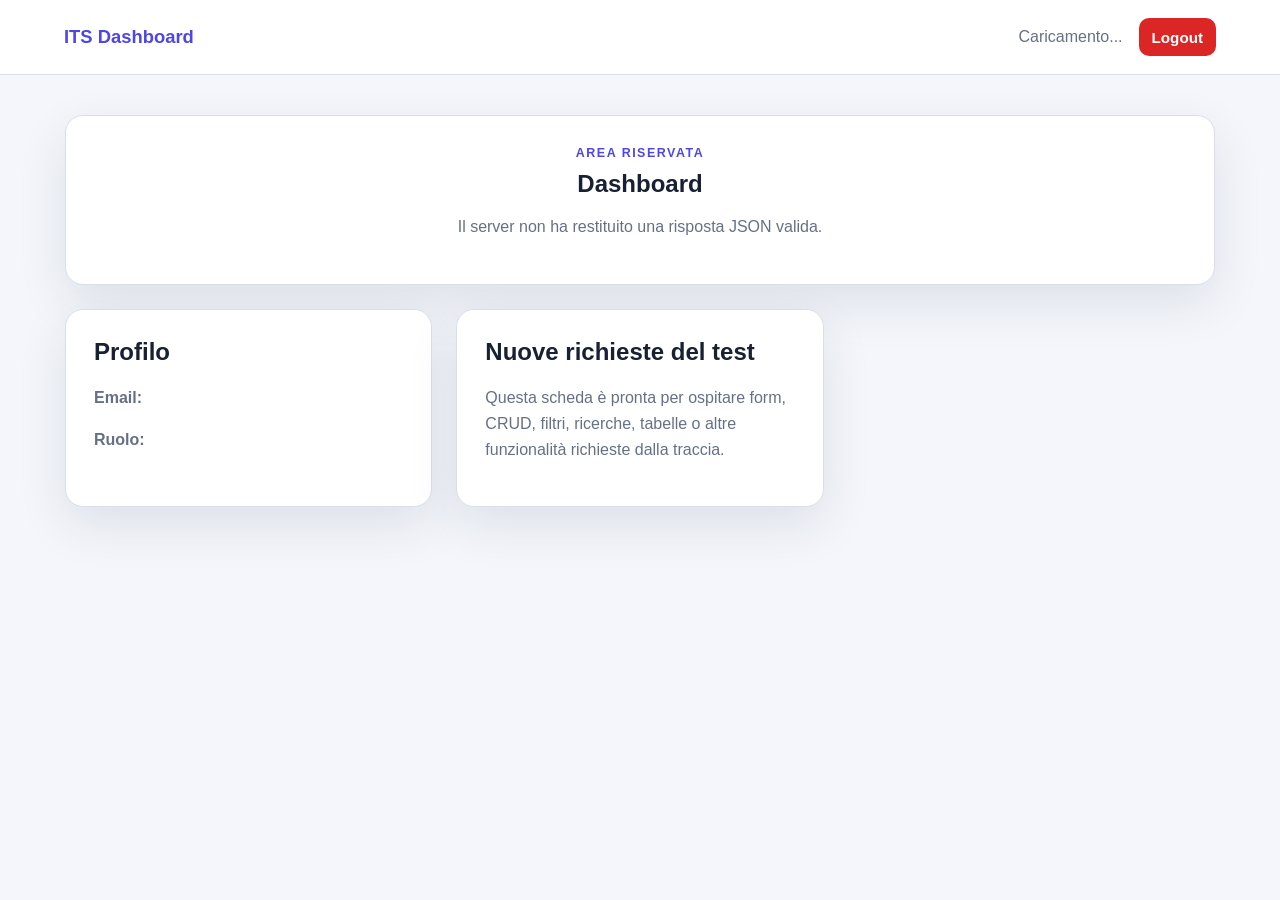
==== frontend/dashboard.html @ 858fab60 "Primo commit progetto full stack" ====
<!DOCTYPE html>
<html lang="it">
<head>
    <meta charset="UTF-8">
    <meta name="viewport" content="width=device-width, initial-scale=1.0">
    <title>Dashboard</title>
    <link rel="stylesheet" href="assets/style.css">
</head>
<body class="dashboard-page">
    <header class="topbar">
        <a class="brand" href="dashboard.html">ITS Dashboard</a>

        <div class="user-area">
            <span id="user-summary">Caricamento...</span>
            <button id="logout-button" class="button button-small button-danger" type="button">Logout</button>
        </div>
    </header>

    <main class="dashboard-container">
        <section class="welcome">
            <p class="eyebrow">Area riservata</p>
            <h1 id="welcome-title">Dashboard</h1>
            <p id="welcome-text"></p>
        </section>

        <section class="dashboard-grid">
            <article class="dashboard-card">
                <h2>Profilo</h2>
                <p><strong>Email:</strong> <span id="profile-email"></span></p>
                <p><strong>Ruolo:</strong> <span id="profile-role"></span></p>
            </article>

            <article class="dashboard-card">
                <h2>Nuove richieste del test</h2>
                <p>
                    Questa scheda è pronta per ospitare form, CRUD, filtri,
                    ricerche, tabelle o altre funzionalità richieste dalla traccia.
                </p>
                <div id="future-feature"></div>
            </article>

            <article id="admin-card" class="dashboard-card admin-card hidden">
                <span class="badge">Solo admin</span>
                <h2>Gestione utenti</h2>
                <p>Questa sezione usa un endpoint accessibile solo agli amministratori.</p>

                <div class="table-wrapper">
                    <table>
                        <thead>
                            <tr>
                                <th>ID</th>
                                <th>Nome</th>
                                <th>Email</th>
                                <th>Ruolo</th>
                            </tr>
                        </thead>
                        <tbody id="users-table-body"></tbody>
                    </table>
                </div>
            </article>
        </section>
    </main>

    <script src="js/config.js"></script>
    <script src="js/dashboard.js"></script>
</body>
</html>
---- frontend/assets/style.css ----
* {
    box-sizing: border-box;
}

:root {
    --background: #f4f6fb;
    --surface: #ffffff;
    --text: #182033;
    --muted: #667085;
    --primary: #4f46e5;
    --primary-dark: #3730a3;
    --danger: #dc2626;
    --border: #d9deea;
    --success-bg: #ecfdf3;
    --success-text: #166534;
    --error-bg: #fef2f2;
    --error-text: #991b1b;
    --shadow: 0 18px 50px rgba(27, 37, 65, 0.10);
}

body {
    margin: 0;
    min-height: 100vh;
    font-family: Arial, Helvetica, sans-serif;
    color: var(--text);
    background: var(--background);
}

.auth-page {
    display: flex;
    align-items: center;
    justify-content: center;
    padding: 40px 20px;
}

.auth-wrapper {
    width: min(100%, 1050px);
}

.page-header,
.welcome {
    text-align: center;
}

.page-header {
    margin-bottom: 24px;
}

.page-header h1,
.welcome h1 {
    margin: 6px 0 10px;
}

.page-header p,
.welcome p,
.dashboard-card p {
    color: var(--muted);
    line-height: 1.6;
}

.eyebrow {
    margin: 0;
    color: var(--primary) !important;
    font-size: 0.78rem;
    font-weight: 700;
    letter-spacing: 0.12em;
    text-transform: uppercase;
}

.auth-grid,
.dashboard-grid {
    display: grid;
    gap: 24px;
}

.auth-grid {
    grid-template-columns: repeat(2, minmax(0, 1fr));
}

.card,
.dashboard-card,
.welcome {
    padding: 28px;
    border: 1px solid var(--border);
    border-radius: 18px;
    background: var(--surface);
    box-shadow: var(--shadow);
}

.card h2,
.dashboard-card h2 {
    margin-top: 0;
}

.form-group {
    display: grid;
    gap: 7px;
    margin-bottom: 17px;
}

label {
    font-size: 0.93rem;
    font-weight: 700;
}

input[type="text"],
input[type="email"],
input[type="password"] {
    width: 100%;
    padding: 12px 14px;
    border: 1px solid var(--border);
    border-radius: 10px;
    background: #fff;
    color: var(--text);
    font-size: 1rem;
    outline: none;
}

input:focus {
    border-color: var(--primary);
    box-shadow: 0 0 0 3px rgba(79, 70, 229, 0.15);
}

small {
    min-height: 18px;
}

.valid-text {
    color: var(--success-text);
}

.invalid-text {
    color: var(--error-text);
}

.checkbox-row {
    display: flex;
    align-items: center;
    gap: 10px;
    margin: 5px 0 20px;
    font-weight: 500;
}

.button {
    display: inline-flex;
    align-items: center;
    justify-content: center;
    min-height: 44px;
    padding: 10px 18px;
    border: 0;
    border-radius: 10px;
    background: var(--primary);
    color: white;
    font-size: 0.95rem;
    font-weight: 700;
    text-decoration: none;
    cursor: pointer;
}

.button:hover {
    background: var(--primary-dark);
}

.button-small {
    min-height: 38px;
    padding: 8px 13px;
}

.button-danger {
    background: var(--danger);
}

.button-danger:hover {
    background: #991b1b;
}

.message {
    margin-bottom: 20px;
    padding: 14px 18px;
    border-radius: 12px;
}

.message-error {
    background: var(--error-bg);
    color: var(--error-text);
}

.message-success {
    background: var(--success-bg);
    color: var(--success-text);
}

.hidden {
    display: none !important;
}

.topbar {
    display: flex;
    align-items: center;
    justify-content: space-between;
    gap: 20px;
    padding: 18px clamp(20px, 5vw, 70px);
    background: var(--surface);
    border-bottom: 1px solid var(--border);
}

.brand {
    color: var(--primary);
    font-size: 1.15rem;
    font-weight: 800;
    text-decoration: none;
}

.user-area {
    display: flex;
    align-items: center;
    gap: 16px;
    color: var(--muted);
}

.dashboard-container {
    width: min(1150px, calc(100% - 40px));
    margin: 40px auto;
}

.welcome {
    margin-bottom: 24px;
}

.dashboard-grid {
    grid-template-columns: repeat(3, minmax(0, 1fr));
}

.admin-card {
    border-color: #c7d2fe;
    background: #eef2ff;
}

.badge {
    display: inline-block;
    margin-bottom: 12px;
    padding: 5px 9px;
    border-radius: 999px;
    background: #c7d2fe;
    color: #3730a3;
    font-size: 0.75rem;
    font-weight: 800;
    text-transform: uppercase;
}

.table-wrapper {
    overflow-x: auto;
}

table {
    width: 100%;
    border-collapse: collapse;
}

th,
td {
    padding: 10px;
    border-bottom: 1px solid var(--border);
    text-align: left;
    white-space: nowrap;
}

@media (max-width: 850px) {
    .auth-grid,
    .dashboard-grid {
        grid-template-columns: 1fr;
    }

    .topbar {
        align-items: flex-start;
        flex-direction: column;
    }

    .user-area {
        width: 100%;
        justify-content: space-between;
    }
}
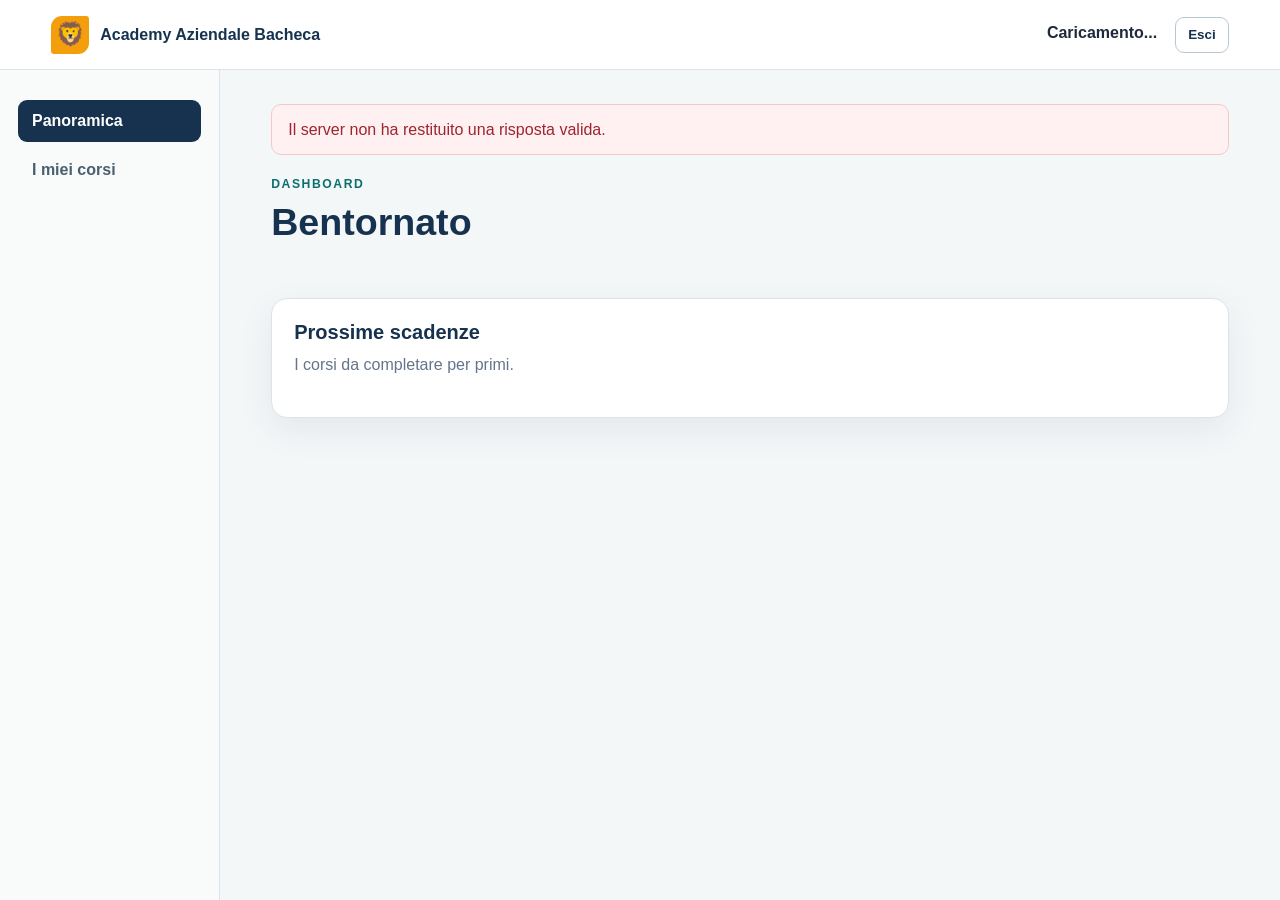
==== commit 4f913a61: "Progetto Academy" ====
--- a/frontend/dashboard.html
+++ b/frontend/dashboard.html
@@ -1,67 +1,436 @@
-<!DOCTYPE html>
+<!doctype html>
 <html lang="it">
-<head>
-    <meta charset="UTF-8">
-    <meta name="viewport" content="width=device-width, initial-scale=1.0">
-    <title>Dashboard</title>
-    <link rel="stylesheet" href="assets/style.css">
-</head>
-<body class="dashboard-page">
+  <head>
+    <meta charset="UTF-8" />
+    <meta name="viewport" content="width=device-width, initial-scale=1.0" />
+    <title>Academy Aziendale - Dashboard</title>
+    <link rel="stylesheet" href="assets/style.css" />
+  </head>
+  <body class="app-page">
     <header class="topbar">
-        <a class="brand" href="dashboard.html">ITS Dashboard</a>
-
-        <div class="user-area">
-            <span id="user-summary">Caricamento...</span>
-            <button id="logout-button" class="button button-small button-danger" type="button">Logout</button>
+      <a class="brand" href="dashboard.html"
+        ><span class="logo-mark logo-small"><p>🦁</p></span> Academy Aziendale
+        Bacheca</a
+      >
+      <div class="user-area">
+        <div>
+          <strong id="user-name">Caricamento...</strong
+          ><small id="user-role"></small>
         </div>
+        <button
+          id="logout-button"
+          class="button button-outline button-small"
+          type="button"
+        >
+          Esci
+        </button>
+      </div>
     </header>
 
-    <main class="dashboard-container">
-        <section class="welcome">
-            <p class="eyebrow">Area riservata</p>
-            <h1 id="welcome-title">Dashboard</h1>
-            <p id="welcome-text"></p>
-        </section>
-
-        <section class="dashboard-grid">
-            <article class="dashboard-card">
-                <h2>Profilo</h2>
-                <p><strong>Email:</strong> <span id="profile-email"></span></p>
-                <p><strong>Ruolo:</strong> <span id="profile-role"></span></p>
-            </article>
-
-            <article class="dashboard-card">
-                <h2>Nuove richieste del test</h2>
-                <p>
-                    Questa scheda è pronta per ospitare form, CRUD, filtri,
-                    ricerche, tabelle o altre funzionalità richieste dalla traccia.
-                </p>
-                <div id="future-feature"></div>
-            </article>
-
-            <article id="admin-card" class="dashboard-card admin-card hidden">
-                <span class="badge">Solo admin</span>
-                <h2>Gestione utenti</h2>
-                <p>Questa sezione usa un endpoint accessibile solo agli amministratori.</p>
-
-                <div class="table-wrapper">
-                    <table>
-                        <thead>
-                            <tr>
-                                <th>ID</th>
-                                <th>Nome</th>
-                                <th>Email</th>
-                                <th>Ruolo</th>
-                            </tr>
-                        </thead>
-                        <tbody id="users-table-body"></tbody>
-                    </table>
-                </div>
-            </article>
-        </section>
-    </main>
-
+    <div class="app-shell">
+      <nav id="main-nav" class="sidebar" aria-label="Navigazione principale">
+        <button class="nav-button active" data-section="overview">
+          Panoramica
+        </button>
+        <button class="nav-button" data-section="my-courses">
+          I miei corsi
+        </button>
+        <button class="nav-button academy-only hidden" data-section="catalog">
+          Catalogo corsi
+        </button>
+        <button
+          class="nav-button academy-only hidden"
+          data-section="assignments"
+        >
+          Assegnazioni
+        </button>
+        <button class="nav-button academy-only hidden" data-section="employees">
+          Dipendenti
+        </button>
+        <button
+          class="nav-button academy-only hidden"
+          data-section="statistics"
+        >
+          Statistiche
+        </button>
+      </nav>
+
+      <main class="main-content">
+        <div id="global-message" class="message hidden" role="status"></div>
+
+        <section id="section-overview" class="page-section">
+          <div class="page-heading">
+            <div>
+              <p class="eyebrow">Dashboard</p>
+              <h1 id="welcome-title">Bentornato</h1>
+            </div>
+          </div>
+          <div id="summary-cards" class="summary-grid"></div>
+          <article class="panel">
+            <div class="panel-heading">
+              <div>
+                <h2>Prossime scadenze</h2>
+                <p>I corsi da completare per primi.</p>
+              </div>
+            </div>
+            <div id="deadline-list" class="course-list"></div>
+          </article>
+        </section>
+
+        <section id="section-my-courses" class="page-section hidden">
+          <div class="page-heading">
+            <div>
+              <p class="eyebrow">Formazione</p>
+              <h1>I miei corsi</h1>
+            </div>
+          </div>
+          <form id="employee-filters" class="filters panel" autocomplete="off">
+            <div>
+              <label for="my-status">Stato</label
+              ><select id="my-status">
+                <option value="">Tutti</option>
+                <option value="assigned">Assegnati</option>
+                <option value="completed">Completati</option>
+                <option value="expired">Scaduti</option>
+                <option value="cancelled">Annullati</option>
+              </select>
+            </div>
+            <div>
+              <label for="my-category">Categoria</label
+              ><select id="my-category">
+                <option value="">Tutte</option>
+              </select>
+            </div>
+            <div>
+              <label for="my-due-to">Scadenza entro</label
+              ><input type="date" id="my-due-to" />
+            </div>
+            <button class="button button-small" type="submit">Filtra</button>
+            <button
+              id="reset-my-filters"
+              class="button button-ghost button-small"
+              type="button"
+            >
+              Azzera
+            </button>
+          </form>
+          <div id="my-course-list" class="course-grid"></div>
+        </section>
+
+        <section
+          id="section-catalog"
+          class="page-section hidden academy-section"
+        >
+          <div class="page-heading">
+            <div>
+              <p class="eyebrow">Referente Academy</p>
+              <h1>Catalogo corsi</h1>
+            </div>
+            <button id="new-course-button" class="button" type="button">
+              Nuovo corso
+            </button>
+          </div>
+          <form id="course-form" class="panel form-panel hidden">
+            <input type="hidden" id="course-id" />
+            <div class="panel-heading">
+              <div>
+                <h2 id="course-form-title">Nuovo corso</h2>
+                <p>I campi con * sono obbligatori.</p>
+              </div>
+            </div>
+            <div class="form-row three-columns">
+              <div class="form-group">
+                <label for="course-title">Titolo *</label
+                ><input
+                  type="text"
+                  id="course-title"
+                  maxlength="150"
+                  required
+                />
+              </div>
+              <div class="form-group">
+                <label for="course-category">Categoria *</label
+                ><input
+                  type="text"
+                  id="course-category"
+                  maxlength="100"
+                  required
+                />
+              </div>
+              <div class="form-group">
+                <label for="course-duration">Durata in ore *</label
+                ><input
+                  type="number"
+                  id="course-duration"
+                  min="0.5"
+                  step="0.5"
+                  required
+                />
+              </div>
+            </div>
+            <div class="form-group">
+              <label for="course-description">Descrizione</label
+              ><textarea id="course-description" rows="3"></textarea>
+            </div>
+            <div class="inline-options">
+              <label
+                ><input type="checkbox" id="course-mandatory" />
+                Obbligatorio</label
+              ><label
+                ><input type="checkbox" id="course-active" checked />
+                Attivo</label
+              >
+            </div>
+            <div class="form-actions">
+              <button class="button" type="submit">Salva corso</button
+              ><button
+                id="cancel-course-form"
+                class="button button-ghost"
+                type="button"
+              >
+                Annulla
+              </button>
+            </div>
+          </form>
+          <form id="catalog-filters" class="filters panel">
+            <div>
+              <label for="catalog-category">Categoria</label
+              ><select id="catalog-category">
+                <option value="">Tutte</option>
+              </select>
+            </div>
+            <div>
+              <label for="catalog-active">Stato</label
+              ><select id="catalog-active">
+                <option value="">Tutti</option>
+                <option value="1">Attivi</option>
+                <option value="0">Non attivi</option>
+              </select>
+            </div>
+            <button class="button button-small" type="submit">Filtra</button>
+          </form>
+          <div class="panel table-wrapper">
+            <table>
+              <thead>
+                <tr>
+                  <th>Corso</th>
+                  <th>Categoria</th>
+                  <th>Durata</th>
+                  <th>Tipo</th>
+                  <th>Stato</th>
+                  <th>Azioni</th>
+                </tr>
+              </thead>
+              <tbody id="courses-table"></tbody>
+            </table>
+          </div>
+        </section>
+
+        <section
+          id="section-assignments"
+          class="page-section hidden academy-section"
+        >
+          <div class="page-heading">
+            <div>
+              <p class="eyebrow">Referente Academy</p>
+              <h1>Assegnazioni</h1>
+            </div>
+            <button id="new-assignment-button" class="button" type="button">
+              Assegna corso
+            </button>
+          </div>
+          <form id="assignment-form" class="panel form-panel hidden">
+            <input type="hidden" id="assignment-id" />
+            <div class="panel-heading">
+              <div><h2 id="assignment-form-title">Nuova assegnazione</h2></div>
+            </div>
+            <div class="form-row four-columns">
+              <div class="form-group">
+                <label for="assignment-employee">Dipendente *</label
+                ><select id="assignment-employee" required></select>
+              </div>
+              <div class="form-group">
+                <label for="assignment-course">Corso *</label
+                ><select id="assignment-course" required></select>
+              </div>
+              <div class="form-group">
+                <label for="assignment-date">Data assegnazione *</label
+                ><input type="date" id="assignment-date" required />
+              </div>
+              <div class="form-group">
+                <label for="assignment-due">Scadenza *</label
+                ><input type="date" id="assignment-due" required />
+              </div>
+            </div>
+            <div id="edit-status-group" class="form-row hidden">
+              <div class="form-group">
+                <label for="assignment-status">Stato</label
+                ><select id="assignment-status">
+                  <option value="assigned">Assegnato</option>
+                  <option value="completed">Completato</option>
+                  <option value="cancelled">Annullato</option>
+                </select>
+              </div>
+              <div class="form-group">
+                <label for="assignment-completed">Data completamento</label
+                ><input type="date" id="assignment-completed" />
+              </div>
+            </div>
+            <div class="form-actions">
+              <button class="button" type="submit">Salva assegnazione</button
+              ><button
+                id="cancel-assignment-form"
+                class="button button-ghost"
+                type="button"
+              >
+                Annulla
+              </button>
+            </div>
+          </form>
+          <form id="assignment-filters" class="filters panel">
+            <div>
+              <label for="filter-employee">Dipendente</label
+              ><select id="filter-employee">
+                <option value="">Tutti</option>
+              </select>
+            </div>
+            <div>
+              <label for="filter-course">Corso</label
+              ><select id="filter-course">
+                <option value="">Tutti</option>
+              </select>
+            </div>
+            <div>
+              <label for="filter-category">Categoria</label
+              ><select id="filter-category">
+                <option value="">Tutte</option>
+              </select>
+            </div>
+            <div>
+              <label for="filter-status">Stato</label
+              ><select id="filter-status">
+                <option value="">Tutti</option>
+                <option value="assigned">Assegnati</option>
+                <option value="completed">Completati</option>
+                <option value="expired">Scaduti</option>
+                <option value="cancelled">Annullati</option>
+              </select>
+            </div>
+            <button class="button button-small" type="submit">Filtra</button>
+          </form>
+          <div class="panel table-wrapper">
+            <table>
+              <thead>
+                <tr>
+                  <th>Dipendente</th>
+                  <th>Corso</th>
+                  <th>Categoria</th>
+                  <th>Assegnato</th>
+                  <th>Scadenza</th>
+                  <th>Stato</th>
+                  <th>Azioni</th>
+                </tr>
+              </thead>
+              <tbody id="assignments-table"></tbody>
+            </table>
+          </div>
+        </section>
+
+        <section
+          id="section-employees"
+          class="page-section hidden academy-section"
+        >
+          <div class="page-heading">
+            <div>
+              <p class="eyebrow">Referente Academy</p>
+              <h1>Dipendenti</h1>
+            </div>
+          </div>
+          <div class="panel table-wrapper">
+            <table>
+              <thead>
+                <tr>
+                  <th>Nome</th>
+                  <th>Email</th>
+                  <th>Corsi assegnati</th>
+                  <th>Completati</th>
+                </tr>
+              </thead>
+              <tbody id="employees-table"></tbody>
+            </table>
+          </div>
+        </section>
+
+        <section
+          id="section-statistics"
+          class="page-section hidden academy-section"
+        >
+          <div class="page-heading">
+            <div>
+              <p class="eyebrow">Referente Academy</p>
+              <h1>Statistiche formative</h1>
+            </div>
+          </div>
+          <form id="statistics-filters" class="filters panel">
+            <div>
+              <label for="stats-month">Mese</label
+              ><input type="month" id="stats-month" />
+            </div>
+            <div>
+              <label for="stats-category">Categoria</label
+              ><select id="stats-category">
+                <option value="">Tutte</option>
+              </select>
+            </div>
+            <div>
+              <label for="stats-employee">Dipendente</label
+              ><select id="stats-employee">
+                <option value="">Tutti</option>
+              </select>
+            </div>
+            <button class="button button-small" type="submit">
+              Applica filtri
+            </button>
+            <button
+              id="reset-stats"
+              class="button button-ghost button-small"
+              type="button"
+            >
+              Azzera
+            </button>
+          </form>
+          <div id="stats-summary" class="summary-grid"></div>
+          <div class="panel table-wrapper">
+            <table>
+              <thead>
+                <tr>
+                  <th>Mese</th>
+                  <th>Categoria</th>
+                  <th>Assegnati</th>
+                  <th>Completati</th>
+                  <th>Completamento</th>
+                </tr>
+              </thead>
+              <tbody id="statistics-table"></tbody>
+            </table>
+          </div>
+        </section>
+      </main>
+    </div>
+
+    <dialog id="course-dialog" class="detail-dialog">
+      <button
+        id="close-dialog"
+        class="dialog-close"
+        type="button"
+        aria-label="Chiudi"
+      >
+        ×
+      </button>
+      <div id="dialog-content"></div>
+    </dialog>
     <script src="js/config.js"></script>
+    <script src="js/api.js"></script>
     <script src="js/dashboard.js"></script>
-</body>
+  </body>
 </html>
--- a/frontend/assets/style.css
+++ b/frontend/assets/style.css
@@ -1,283 +1,693 @@
 * {
-    box-sizing: border-box;
+  box-sizing: border-box;
 }
 
 :root {
-    --background: #f4f6fb;
-    --surface: #ffffff;
-    --text: #182033;
-    --muted: #667085;
-    --primary: #4f46e5;
-    --primary-dark: #3730a3;
-    --danger: #dc2626;
-    --border: #d9deea;
-    --success-bg: #ecfdf3;
-    --success-text: #166534;
-    --error-bg: #fef2f2;
-    --error-text: #991b1b;
-    --shadow: 0 18px 50px rgba(27, 37, 65, 0.10);
+  --navy: #16324f;
+  --navy-dark: #0e2438;
+  --teal: #168c8c;
+  --teal-dark: #0d6e6e;
+  --orange: #f59e0b;
+  --background: #f4f7f8;
+  --surface: #ffffff;
+  --text: #1e293b;
+  --muted: #64748b;
+  --border: #dbe4e8;
+  --danger: #c2414b;
+  --success: #178153;
+  --warning: #a15c00;
+  --shadow: 0 12px 35px rgba(22, 50, 79, 0.08);
 }
 
 body {
-    margin: 0;
-    min-height: 100vh;
-    font-family: Arial, Helvetica, sans-serif;
-    color: var(--text);
-    background: var(--background);
+  margin: 0;
+  min-height: 100vh;
+  color: var(--text);
+  background: var(--background);
+  font-family: "Lexend", "Segoe UI", Arial, sans-serif;
+}
+
+button,
+input,
+select,
+textarea {
+  font: inherit;
+}
+a {
+  color: var(--teal-dark);
+}
+h1,
+h2,
+h3,
+p {
+  margin-top: 0;
+}
+h1 {
+  margin-bottom: 10px;
+  color: var(--navy);
+  font-size: clamp(1.7rem, 3vw, 2.35rem);
+}
+h2 {
+  margin-bottom: 8px;
+  color: var(--navy);
+  font-size: 1.25rem;
+}
+p {
+  line-height: 1.6;
+}
+
+.hidden {
+  display: none !important;
+}
+.eyebrow {
+  margin: 0 0 6px;
+  color: var(--teal-dark);
+  font-size: 0.76rem;
+  font-weight: 800;
+  letter-spacing: 0.13em;
+  text-transform: uppercase;
+}
+.muted {
+  color: var(--muted);
+}
+.empty-state {
+  padding: 30px;
+  color: var(--muted);
+  text-align: center;
+}
+
+.logo-mark {
+  display: inline-grid;
+  width: 78px;
+  height: 78px;
+  place-items: center;
+  border-radius: 16px 4px 16px 4px;
+  color: var(--navy);
+  background: var(--orange);
+  font-weight: 900;
+  letter-spacing: -0.04em;
+}
+.logo-mark p {
+  font-size: 3em;
+}
+
+.logo-small {
+  width: 38px;
+  height: 38px;
+  border-radius: 11px 3px;
+  font-size: 0.8rem;
+}
+.logo-small p {
+  font-size: 1.8em;
 }
 
 .auth-page {
-    display: flex;
-    align-items: center;
-    justify-content: center;
-    padding: 40px 20px;
-}
-
-.auth-wrapper {
-    width: min(100%, 1050px);
-}
-
-.page-header,
-.welcome {
-    text-align: center;
-}
-
-.page-header {
-    margin-bottom: 24px;
-}
-
-.page-header h1,
-.welcome h1 {
-    margin: 6px 0 10px;
-}
-
-.page-header p,
-.welcome p,
-.dashboard-card p {
-    color: var(--muted);
-    line-height: 1.6;
-}
-
-.eyebrow {
-    margin: 0;
-    color: var(--primary) !important;
-    font-size: 0.78rem;
-    font-weight: 700;
-    letter-spacing: 0.12em;
-    text-transform: uppercase;
-}
-
-.auth-grid,
-.dashboard-grid {
-    display: grid;
-    gap: 24px;
-}
-
-.auth-grid {
-    grid-template-columns: repeat(2, minmax(0, 1fr));
+  display: grid;
+  place-items: center;
+  padding: 36px 20px;
+  background: linear-gradient(135deg, #eff8f7, #f6f7fa 55%, #fff7e7);
+}
+.auth-layout {
+  display: grid;
+  width: min(1040px, 100%);
+  grid-template-columns: 1.1fr 0.9fr;
+  overflow: hidden;
+  border: 1px solid rgba(22, 50, 79, 0.08);
+  border-radius: 26px;
+  background: var(--surface);
+  box-shadow: 0 24px 70px rgba(22, 50, 79, 0.14);
+}
+.auth-layout-small {
+  width: min(980px, 100%);
+}
+.auth-intro {
+  display: flex;
+  min-height: 560px;
+  padding: clamp(36px, 7vw, 78px);
+  flex-direction: column;
+  justify-content: center;
+  color: white;
+  background: linear-gradient(145deg, var(--navy), var(--navy-dark));
+}
+.auth-intro h1 {
+  margin: 18px 0 14px;
+  color: white;
+}
+.auth-intro p {
+  color: #d9e5ed;
+}
+.auth-intro .eyebrow {
+  margin-top: 28px;
+  color: #8de0d8;
+}
+.demo-box {
+  display: grid;
+  gap: 8px;
+  margin-top: 25px;
+  padding: 18px;
+  border: 1px solid rgba(255, 255, 255, 0.14);
+  border-radius: 14px;
+  background: rgba(255, 255, 255, 0.07);
+  font-size: 0.87rem;
+}
+.auth-card {
+  align-self: center;
+  margin: clamp(22px, 5vw, 58px);
+}
+.auth-card h2 {
+  margin-bottom: 24px;
+  font-size: 1.8rem;
+}
+.auth-link {
+  margin: 22px 0 0;
+  color: var(--muted);
+  text-align: center;
+  font-size: 0.92rem;
 }
 
 .card,
-.dashboard-card,
-.welcome {
-    padding: 28px;
-    border: 1px solid var(--border);
-    border-radius: 18px;
-    background: var(--surface);
-    box-shadow: var(--shadow);
-}
-
-.card h2,
-.dashboard-card h2 {
-    margin-top: 0;
+.panel {
+  border: 1px solid var(--border);
+  border-radius: 16px;
+  background: var(--surface);
+  box-shadow: var(--shadow);
+  padding: 25px;
+}
+.panel {
+  margin-bottom: 22px;
+  padding: 22px;
+}
+.panel-heading,
+.page-heading {
+  display: flex;
+  align-items: flex-start;
+  justify-content: space-between;
+  gap: 18px;
+}
+.panel-heading {
+  margin-bottom: 18px;
+}
+.panel-heading p {
+  margin: 0;
+  color: var(--muted);
+}
+.page-heading {
+  margin-bottom: 22px;
 }
 
 .form-group {
-    display: grid;
-    gap: 7px;
-    margin-bottom: 17px;
-}
-
+  display: grid;
+  gap: 7px;
+  margin-bottom: 17px;
+}
+.form-row {
+  display: grid;
+  gap: 16px;
+  grid-template-columns: repeat(2, minmax(0, 1fr));
+}
+.three-columns {
+  grid-template-columns: 1.5fr 1fr 0.65fr;
+}
+.four-columns {
+  grid-template-columns: repeat(4, minmax(0, 1fr));
+}
 label {
-    font-size: 0.93rem;
-    font-weight: 700;
-}
-
-input[type="text"],
-input[type="email"],
-input[type="password"] {
-    width: 100%;
-    padding: 12px 14px;
-    border: 1px solid var(--border);
-    border-radius: 10px;
-    background: #fff;
-    color: var(--text);
-    font-size: 1rem;
-    outline: none;
-}
-
-input:focus {
-    border-color: var(--primary);
-    box-shadow: 0 0 0 3px rgba(79, 70, 229, 0.15);
-}
-
-small {
-    min-height: 18px;
-}
-
-.valid-text {
-    color: var(--success-text);
-}
-
-.invalid-text {
-    color: var(--error-text);
-}
-
-.checkbox-row {
-    display: flex;
-    align-items: center;
-    gap: 10px;
-    margin: 5px 0 20px;
-    font-weight: 500;
+  color: #334155;
+  font-size: 0.86rem;
+  font-weight: 750;
+}
+input,
+select,
+textarea {
+  width: 100%;
+  min-height: 43px;
+  padding: 10px 12px;
+  border: 1px solid var(--border);
+  border-radius: 9px;
+  outline: none;
+  color: var(--text);
+  background: white;
+}
+textarea {
+  resize: vertical;
+}
+input:focus,
+select:focus,
+textarea:focus {
+  border-color: var(--teal);
+  box-shadow: 0 0 0 3px rgba(22, 140, 140, 0.13);
+}
+.inline-options {
+  display: flex;
+  gap: 24px;
+  margin-bottom: 20px;
+}
+.inline-options label {
+  display: flex;
+  align-items: center;
+  gap: 8px;
+}
+.inline-options input {
+  width: auto;
+  min-height: auto;
+}
+.form-actions {
+  display: flex;
+  gap: 10px;
 }
 
 .button {
-    display: inline-flex;
-    align-items: center;
-    justify-content: center;
-    min-height: 44px;
-    padding: 10px 18px;
-    border: 0;
-    border-radius: 10px;
-    background: var(--primary);
-    color: white;
-    font-size: 0.95rem;
-    font-weight: 700;
-    text-decoration: none;
-    cursor: pointer;
-}
-
+  display: inline-flex;
+  min-height: 43px;
+  align-items: center;
+  justify-content: center;
+  padding: 10px 17px;
+  border: 1px solid var(--teal);
+  border-radius: 9px;
+  color: white;
+  background: var(--teal);
+  font-weight: 750;
+  text-decoration: none;
+  cursor: pointer;
+}
 .button:hover {
-    background: var(--primary-dark);
-}
-
+  border-color: var(--teal-dark);
+  background: var(--teal-dark);
+}
+.button:disabled {
+  opacity: 0.55;
+  cursor: not-allowed;
+}
+.button-full {
+  width: 100%;
+}
 .button-small {
-    min-height: 38px;
-    padding: 8px 13px;
-}
-
+  min-height: 36px;
+  padding: 7px 12px;
+  font-size: 0.84rem;
+}
+.button-outline {
+  border-color: #b7c7d2;
+  color: var(--navy);
+  background: white;
+}
+.button-ghost {
+  border-color: transparent;
+  color: var(--navy);
+  background: #edf2f4;
+}
 .button-danger {
-    background: var(--danger);
-}
-
-.button-danger:hover {
-    background: #991b1b;
+  border-color: #f6d4d7;
+  color: var(--danger);
+  background: #fff1f2;
+}
+.button-warning {
+  border-color: #f7dfad;
+  color: var(--warning);
+  background: #fff8e8;
+}
+.table-actions {
+  display: flex;
+  gap: 7px;
+  flex-wrap: wrap;
 }
 
 .message {
-    margin-bottom: 20px;
-    padding: 14px 18px;
-    border-radius: 12px;
-}
-
+  margin-bottom: 20px;
+  padding: 13px 16px;
+  border-radius: 10px;
+  line-height: 1.45;
+}
 .message-error {
-    background: var(--error-bg);
-    color: var(--error-text);
-}
-
+  color: #9f2430;
+  background: #fff0f1;
+  border: 1px solid #f5c7cb;
+}
 .message-success {
-    background: var(--success-bg);
-    color: var(--success-text);
-}
-
-.hidden {
-    display: none !important;
+  color: #11673f;
+  background: #edfaf3;
+  border: 1px solid #bde8cf;
 }
 
 .topbar {
-    display: flex;
-    align-items: center;
-    justify-content: space-between;
-    gap: 20px;
-    padding: 18px clamp(20px, 5vw, 70px);
-    background: var(--surface);
-    border-bottom: 1px solid var(--border);
-}
-
+  position: sticky;
+  z-index: 10;
+  top: 0;
+  display: flex;
+  min-height: 70px;
+  align-items: center;
+  justify-content: space-between;
+  gap: 20px;
+  padding: 12px clamp(20px, 4vw, 56px);
+  border-bottom: 1px solid var(--border);
+  background: rgba(255, 255, 255, 0.96);
+  backdrop-filter: blur(10px);
+}
 .brand {
-    color: var(--primary);
-    font-size: 1.15rem;
-    font-weight: 800;
-    text-decoration: none;
-}
-
+  display: flex;
+  align-items: center;
+  gap: 11px;
+  color: var(--navy);
+  font-weight: 850;
+  text-decoration: none;
+}
 .user-area {
-    display: flex;
-    align-items: center;
-    gap: 16px;
-    color: var(--muted);
-}
-
-.dashboard-container {
-    width: min(1150px, calc(100% - 40px));
-    margin: 40px auto;
-}
-
-.welcome {
-    margin-bottom: 24px;
-}
-
-.dashboard-grid {
-    grid-template-columns: repeat(3, minmax(0, 1fr));
-}
-
-.admin-card {
-    border-color: #c7d2fe;
-    background: #eef2ff;
+  display: flex;
+  align-items: center;
+  gap: 18px;
+  text-align: right;
+}
+.user-area small {
+  display: block;
+  margin-top: 3px;
+  color: var(--muted);
+}
+.app-shell {
+  display: grid;
+  width: min(1500px, 100%);
+  min-height: calc(100vh - 70px);
+  margin: 0 auto;
+  grid-template-columns: 220px 1fr;
+}
+.sidebar {
+  display: flex;
+  padding: 30px 18px;
+  flex-direction: column;
+  gap: 7px;
+  border-right: 1px solid var(--border);
+  background: #f9fbfb;
+}
+.nav-button {
+  padding: 12px 14px;
+  border: 0;
+  border-radius: 9px;
+  color: #4b5f70;
+  background: transparent;
+  font-weight: 700;
+  text-align: left;
+  cursor: pointer;
+}
+.nav-button:hover {
+  background: #edf4f3;
+}
+.nav-button.active {
+  color: white;
+  background: var(--navy);
+}
+.main-content {
+  width: min(1220px, 100%);
+  padding: 34px clamp(20px, 4vw, 52px) 60px;
+}
+
+.summary-grid {
+  display: grid;
+  margin-bottom: 22px;
+  gap: 16px;
+  grid-template-columns: repeat(4, minmax(0, 1fr));
+}
+.summary-card {
+  padding: 20px;
+  border: 1px solid var(--border);
+  border-radius: 14px;
+  background: white;
+  box-shadow: var(--shadow);
+}
+.summary-card span {
+  color: var(--muted);
+  font-size: 0.84rem;
+  font-weight: 700;
+}
+.summary-card strong {
+  display: block;
+  margin-top: 8px;
+  color: var(--navy);
+  font-size: 1.8rem;
+}
+.summary-card.highlight {
+  border-color: #f3d48e;
+  background: #fffaf0;
+}
+
+.filters {
+  display: flex;
+  align-items: end;
+  gap: 12px;
+  flex-wrap: wrap;
+  padding: 16px;
+}
+.filters > div {
+  display: grid;
+  min-width: 150px;
+  flex: 1;
+  gap: 6px;
+}
+.filters input,
+.filters select {
+  min-height: 38px;
+  padding: 7px 10px;
+}
+.form-panel {
+  border-left: 4px solid var(--teal);
+}
+
+.course-grid {
+  display: grid;
+  gap: 17px;
+  grid-template-columns: repeat(3, minmax(0, 1fr));
+}
+.course-card {
+  display: flex;
+  min-height: 260px;
+  padding: 20px;
+  flex-direction: column;
+  border: 1px solid var(--border);
+  border-radius: 15px;
+  background: white;
+  box-shadow: var(--shadow);
+}
+.course-card-top {
+  display: flex;
+  align-items: start;
+  justify-content: space-between;
+  gap: 12px;
+}
+.course-card h3 {
+  margin: 10px 0 8px;
+  color: var(--navy);
+}
+.course-card p {
+  color: var(--muted);
+  font-size: 0.9rem;
+}
+.course-meta {
+  display: flex;
+  margin-top: auto;
+  gap: 12px;
+  flex-wrap: wrap;
+  color: #516273;
+  font-size: 0.82rem;
+}
+.course-actions {
+  display: flex;
+  margin-top: 17px;
+  gap: 8px;
+}
+.course-list {
+  display: grid;
+  gap: 10px;
+}
+.deadline-item {
+  display: grid;
+  padding: 13px 15px;
+  align-items: center;
+  gap: 12px;
+  grid-template-columns: 1fr auto auto;
+  border-radius: 10px;
+  background: #f7fafb;
+}
+.deadline-item strong {
+  color: var(--navy);
 }
 
 .badge {
-    display: inline-block;
-    margin-bottom: 12px;
-    padding: 5px 9px;
-    border-radius: 999px;
-    background: #c7d2fe;
-    color: #3730a3;
-    font-size: 0.75rem;
-    font-weight: 800;
-    text-transform: uppercase;
+  display: inline-flex;
+  width: fit-content;
+  padding: 5px 9px;
+  border-radius: 999px;
+  color: #435568;
+  background: #edf2f4;
+  font-size: 0.72rem;
+  font-weight: 850;
+  white-space: nowrap;
+}
+.badge-assigned {
+  color: #075985;
+  background: #e0f2fe;
+}
+.badge-completed {
+  color: #166534;
+  background: #dcfce7;
+}
+.badge-expired {
+  color: #9f1239;
+  background: #ffe4e6;
+}
+.badge-cancelled,
+.badge-inactive {
+  color: #5f6570;
+  background: #eceff1;
+}
+.badge-active {
+  color: #166534;
+  background: #dcfce7;
 }
 
 .table-wrapper {
-    overflow-x: auto;
-}
-
+  overflow-x: auto;
+  padding: 0;
+}
 table {
-    width: 100%;
-    border-collapse: collapse;
-}
-
+  width: 100%;
+  border-collapse: collapse;
+}
 th,
 td {
-    padding: 10px;
+  padding: 14px 16px;
+  border-bottom: 1px solid var(--border);
+  text-align: left;
+  vertical-align: middle;
+}
+th {
+  color: #536575;
+  background: #f6f9fa;
+  font-size: 0.75rem;
+  letter-spacing: 0.04em;
+  text-transform: uppercase;
+}
+td {
+  font-size: 0.88rem;
+}
+tbody tr:last-child td {
+  border-bottom: 0;
+}
+.progress {
+  width: 120px;
+  height: 8px;
+  overflow: hidden;
+  border-radius: 999px;
+  background: #e8eef0;
+}
+.progress span {
+  display: block;
+  height: 100%;
+  background: var(--teal);
+}
+
+.detail-dialog {
+  width: min(560px, calc(100% - 30px));
+  padding: 30px;
+  border: 0;
+  border-radius: 18px;
+  box-shadow: 0 25px 80px rgba(15, 35, 52, 0.28);
+}
+.detail-dialog::backdrop {
+  background: rgba(14, 36, 56, 0.55);
+}
+.dialog-close {
+  position: absolute;
+  top: 12px;
+  right: 14px;
+  border: 0;
+  color: #667784;
+  background: transparent;
+  font-size: 1.7rem;
+  cursor: pointer;
+}
+.detail-grid {
+  display: grid;
+  margin-top: 22px;
+  gap: 14px;
+  grid-template-columns: 1fr 1fr;
+}
+.detail-grid div {
+  padding: 12px;
+  border-radius: 9px;
+  background: #f4f7f8;
+}
+.detail-grid span {
+  display: block;
+  margin-bottom: 4px;
+  color: var(--muted);
+  font-size: 0.75rem;
+}
+
+@media (max-width: 1050px) {
+  .summary-grid,
+  .course-grid {
+    grid-template-columns: repeat(2, minmax(0, 1fr));
+  }
+  .three-columns,
+  .four-columns {
+    grid-template-columns: repeat(2, minmax(0, 1fr));
+  }
+}
+
+@media (max-width: 760px) {
+  .auth-layout {
+    grid-template-columns: 1fr;
+  }
+  .auth-intro {
+    min-height: auto;
+    padding: 38px 28px;
+  }
+  .demo-box {
+    display: none;
+  }
+  .auth-card {
+    margin: 28px;
+  }
+  .app-shell {
+    grid-template-columns: 1fr;
+  }
+  .sidebar {
+    position: sticky;
+    z-index: 8;
+    top: 70px;
+    padding: 10px 14px;
+    flex-direction: row;
+    overflow-x: auto;
+    border-right: 0;
     border-bottom: 1px solid var(--border);
-    text-align: left;
+  }
+  .nav-button {
     white-space: nowrap;
-}
-
-@media (max-width: 850px) {
-    .auth-grid,
-    .dashboard-grid {
-        grid-template-columns: 1fr;
-    }
-
-    .topbar {
-        align-items: flex-start;
-        flex-direction: column;
-    }
-
-    .user-area {
-        width: 100%;
-        justify-content: space-between;
-    }
-}
+  }
+  .main-content {
+    padding-top: 24px;
+  }
+  .course-grid,
+  .summary-grid {
+    grid-template-columns: 1fr;
+  }
+  .form-row,
+  .three-columns,
+  .four-columns {
+    grid-template-columns: 1fr;
+  }
+  .page-heading {
+    align-items: stretch;
+    flex-direction: column;
+  }
+  .deadline-item {
+    grid-template-columns: 1fr;
+  }
+  .user-area strong {
+    max-width: 120px;
+    overflow: hidden;
+    text-overflow: ellipsis;
+    white-space: nowrap;
+  }
+  .brand {
+    font-size: 0.9rem;
+  }
+}
